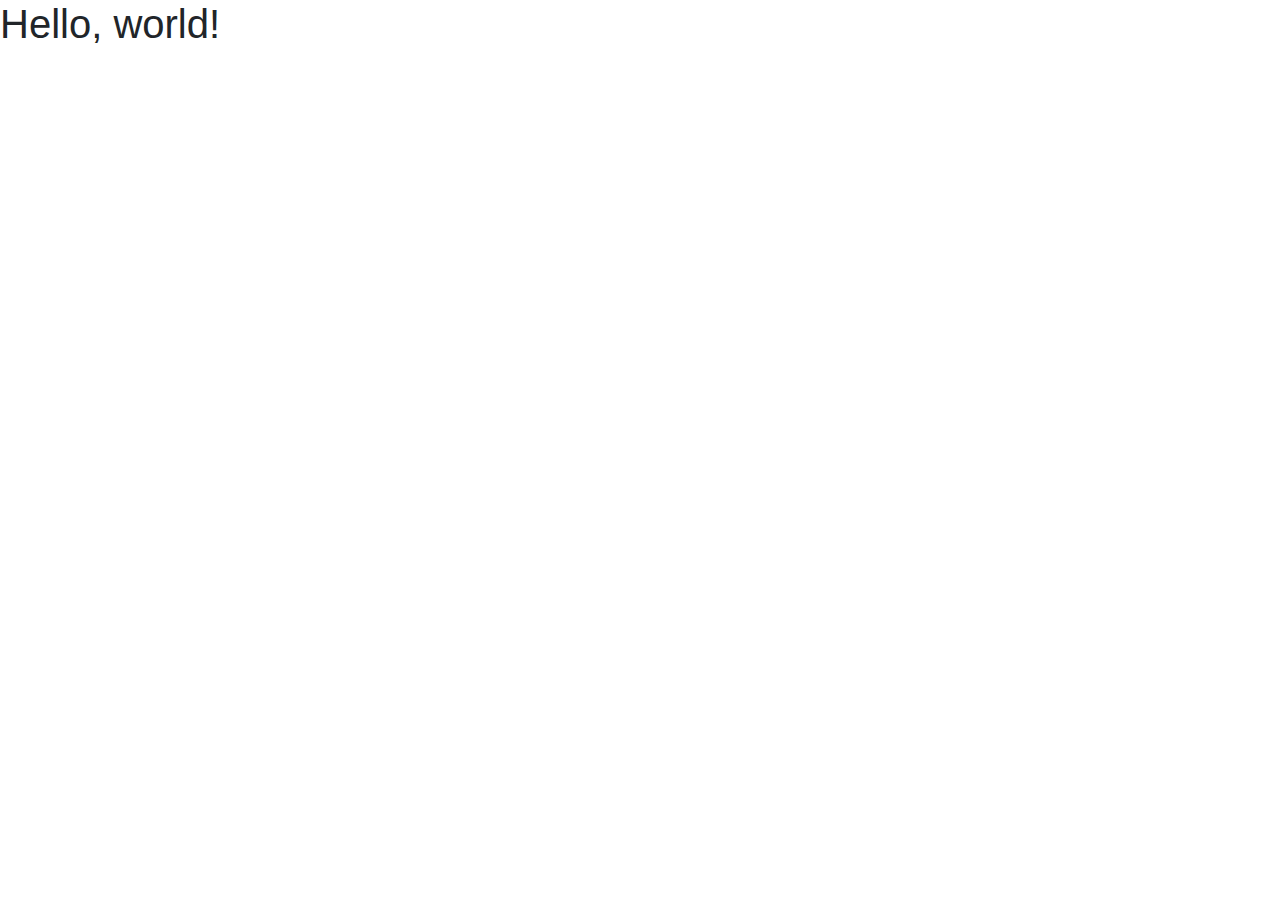
==== index.html @ 94b31a76 "Revert "#1 add carousel"" ====
<!doctype html>
<html lang="en">
  <head>
    <!-- Required meta tags -->
    <meta charset="utf-8">
    <meta name="viewport" content="width=device-width, initial-scale=1, shrink-to-fit=no">

    <!-- Bootstrap CSS -->
    <link rel="stylesheet" href="https://stackpath.bootstrapcdn.com/bootstrap/4.5.2/css/bootstrap.min.css" integrity="sha384-JcKb8q3iqJ61gNV9KGb8thSsNjpSL0n8PARn9HuZOnIxN0hoP+VmmDGMN5t9UJ0Z" crossorigin="anonymous">

    <title>Hello, world!</title>
  </head>
  <body>
    <h1>Hello, world!</h1>

    <!-- Optional JavaScript -->
    <!-- jQuery first, then Popper.js, then Bootstrap JS -->
    <script src="https://code.jquery.com/jquery-3.5.1.slim.min.js" integrity="sha384-DfXdz2htPH0lsSSs5nCTpuj/zy4C+OGpamoFVy38MVBnE+IbbVYUew+OrCXaRkfj" crossorigin="anonymous"></script>
    <script src="https://cdn.jsdelivr.net/npm/popper.js@1.16.1/dist/umd/popper.min.js" integrity="sha384-9/reFTGAW83EW2RDu2S0VKaIzap3H66lZH81PoYlFhbGU+6BZp6G7niu735Sk7lN" crossorigin="anonymous"></script>
    <script src="https://stackpath.bootstrapcdn.com/bootstrap/4.5.2/js/bootstrap.min.js" integrity="sha384-B4gt1jrGC7Jh4AgTPSdUtOBvfO8shuf57BaghqFfPlYxofvL8/KUEfYiJOMMV+rV" crossorigin="anonymous"></script>
  </body>
</html>
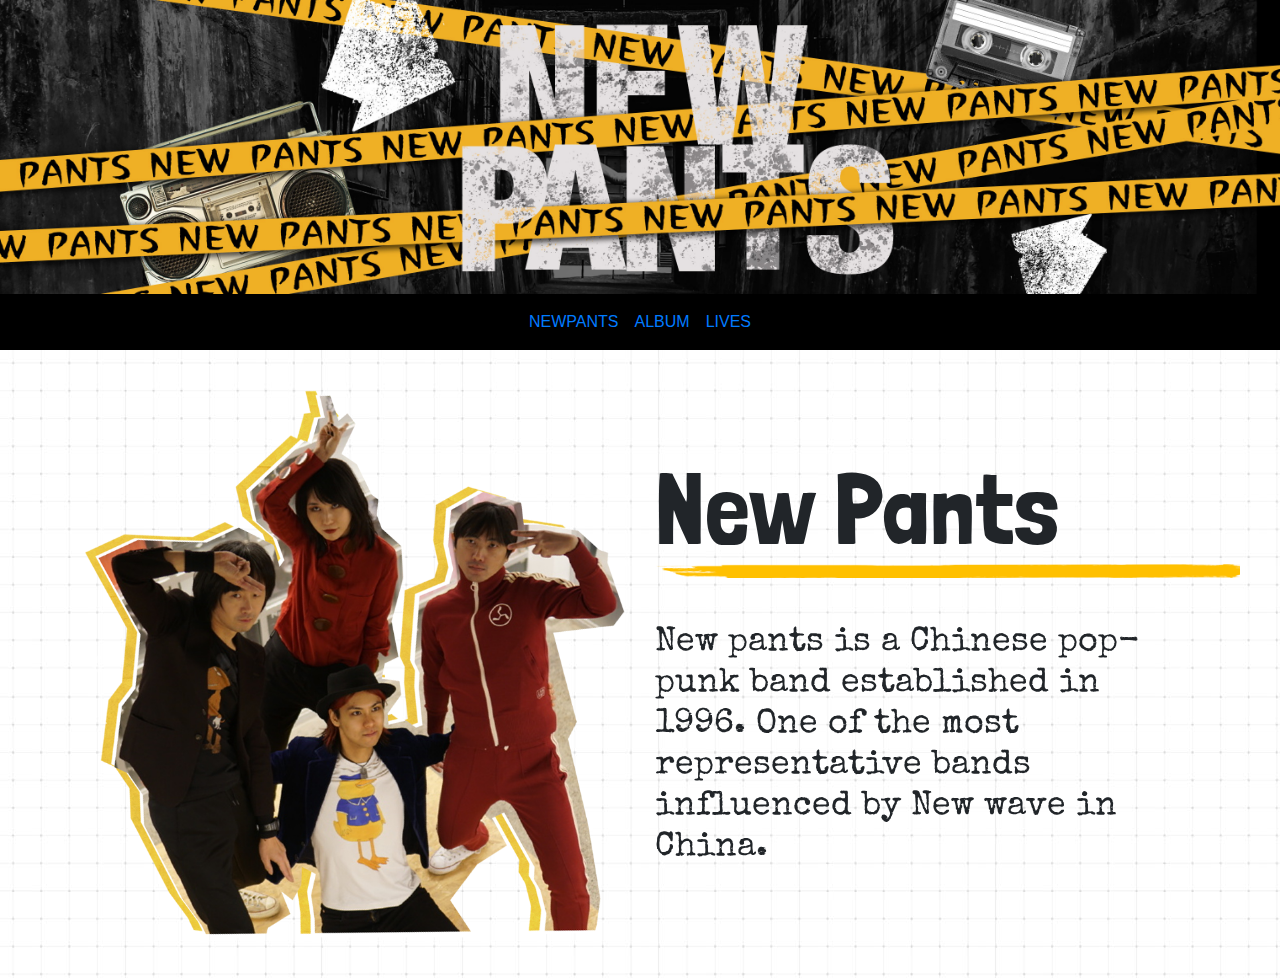
==== commit 7a47ede7: "Revert "Revert "#1 add carousel""" ====
--- a/index.html
+++ b/index.html
@@ -7,11 +7,143 @@
 
     <!-- Bootstrap CSS -->
     <link rel="stylesheet" href="https://stackpath.bootstrapcdn.com/bootstrap/4.5.2/css/bootstrap.min.css" integrity="sha384-JcKb8q3iqJ61gNV9KGb8thSsNjpSL0n8PARn9HuZOnIxN0hoP+VmmDGMN5t9UJ0Z" crossorigin="anonymous">
-
-    <title>Hello, world!</title>
+    <link rel="stylesheet" href="css/index.css">
+    <title>New Pants</title>
   </head>
   <body>
-    <h1>Hello, world!</h1>
+      
+    
+    <div class="banner">
+        <img src="images/banner.jpg" class="img-fluid" alt="Responsive image">
+      </div>
+      <nav class="navbar navbar-expand-lg navbar-custom">
+        <button class="navbar-toggler" type="button" data-toggle="collapse" data-target="#navbarsExample08" aria-controls="navbarsExample08" aria-expanded="false" aria-label="Toggle navigation">
+          <span class="navbar-toggler-icon"></span>
+        </button>
+        <div class="collapse navbar-collapse justify-content-md-center" id="navbarsExample08">
+          <ul class="navbar-nav">
+            
+            <li class="nav-item">
+              <a class="nav-link" href="#">NEWPANTS</a>
+            </li>
+            <li class="nav-item">
+              <a class="nav-link" href="#">ALBUM</a>
+            </li>
+            <li class="nav-item">
+              <a class="nav-link" href="#">LIVES</a>
+            </li> 
+          </ul>
+        </div>
+      </nav>
+
+      <!--------------------------- CAROUSEL -------------------------------------------------->
+      <div id="carouselExampleControls" class="carousel slide" data-ride="carousel">
+        <div class="carousel-inner">
+          <div class="carousel-item active">
+            <div class="container">
+              <div class="row align-items-center">
+                <div class="col-xl-6 col-12  car" >
+                  <img class="img-fluid" alt="Responsive image carimg" src="images/np.png" alt="np">
+                 </div>
+                 <div class="col-xl-6 col-12 carinfo">
+                     <div class="cartitle">New Pants</div> 
+                     <img class="cardiv" src="images/line.png">
+                     <div class="cardes">New pants is a Chinese pop-punk band established in 1996. One of the most representative bands influenced by New wave in China.</div>
+                 </div>
+              </div>
+            </div>
+          </div>
+          <div class="carousel-item">
+            <div class="container">
+              <div class="row align-items-center">
+                <div class="col-xl-6 col-12 order-xl-1 order-2 tag d-flex">
+                   
+                      <div class="taginfo  align-self-center">
+                     <div class="tagtitle">Vocal</div>
+                     <div class="tagname">Peng Lei</div>
+                    </div>
+                    
+                 </div>
+                 <div class="col-xl-6 col-12  order-xl-2 order-1 car" >
+                  <img class="img-fluid" alt="Responsive image carimg" src="images/penglei.png" alt="np">
+                 </div>
+                 
+              </div>
+            </div>
+          </div>
+          <div class="carousel-item">
+            <div class="container">
+              <div class="row align-items-center">
+                
+                 <div class="col-xl-6 col-12  order-1 car" >
+                  <img class="img-fluid" alt="Responsive image carimg" src="images/pangkuan.png" alt="np">
+                 </div>
+                 <div class="col-xl-6 col-12  order-2 tag d-flex">
+                  <div class="taginfo  align-self-center">
+                 <div class="tagtitle">KeyBoard</div>
+                 <div class="tagname">Pang Kuan</div>
+                </div>
+                </div>
+              </div>
+            </div>
+          </div>
+
+          <div class="carousel-item">
+            <div class="container">
+              <div class="row align-items-center">
+                <div class="col-xl-6 col-12 order-xl-1 order-2 tag d-flex">
+                   
+                      <div class="taginfo  align-self-center">
+                     <div class="tagtitle">Bass</div>
+                     <div class="tagname">Zhao Meng</div>
+                    </div>
+                    
+                 </div>
+                 <div class="col-xl-6 col-12  order-xl-2 order-1 car" >
+                  <img class="img-fluid" alt="Responsive image carimg" src="images/zhaomeng.png" alt="np">
+                 </div>
+                 
+              </div>
+            </div>
+          </div>
+
+          <div class="carousel-item">
+            <div class="container">
+              <div class="row align-items-center">
+                
+                 <div class="col-xl-6 col-12  order-1 car" >
+                  <img class="img-fluid" alt="Responsive image carimg" src="images/Hayo.png" alt="np">
+                 </div>
+                 <div class="col-xl-6 col-12  order-2 tag d-flex">
+                   
+                  <div class="taginfo  align-self-center">
+                 <div class="tagtitle">Drum</div>
+                 <div class="tagname">Hayato Kitō</div>
+                </div>
+                
+             </div>
+              </div>
+            </div>
+          </div>
+        </div>
+        
+        <a class="carousel-control-prev" href="#carouselExampleControls" role="button" data-slide="prev">
+          <span class="carousel-control-prev-icon" aria-hidden="true"></span>
+          <span class="sr-only">Previous</span>
+        </a>
+        <a class="carousel-control-next" href="#carouselExampleControls" role="button" data-slide="next">
+          <span class="carousel-control-next-icon" aria-hidden="true"></span>
+          <span class="sr-only">Next</span>
+        </a>
+      </div>
+      
+<!-- -------------- -->
+    
+      
+    
+
+      
+
 
     <!-- Optional JavaScript -->
     <!-- jQuery first, then Popper.js, then Bootstrap JS -->
--- a/css/index.css
+++ b/css/index.css
@@ -0,0 +1,52 @@
+@import url('https://fonts.googleapis.com/css2?family=Londrina+Solid:wght@900&family=Special+Elite&display=swap');
+.navbar-custom{
+    background-color: black;
+    
+}
+#carouselExampleControls{
+    background-image: url(../images/dotbg.jpg);
+    background-repeat: repeat;
+    padding: 40px;
+
+}
+.car{
+    max-width: 600px;
+    height: auto;
+}
+
+.cartitle{
+    font-family: 'Londrina Solid', cursive;
+    font-size: 100px;
+    line-height: 100px;
+}
+.cardiv{
+    max-width: 600px;
+    height: auto;
+}
+.cardes{
+   padding-top: 40px;
+    font-family: 'Special Elite', cursive;
+    font-size: 34px;
+    line-height: 41px;
+}
+
+.tag{
+    background-image: url(../images/tag1.png);
+    background-size: contain;
+    background-repeat: no-repeat;
+    height: 300px;
+    width: auto;
+    text-align: center;
+    font-size: 60px;
+    line-height: 60px;
+}
+.taginfo{
+    margin: 0 auto;
+}
+.tagtitle{
+    font-family: 'Londrina Solid', cursive;
+    }
+
+.tagname{
+        font-family: 'Special Elite', cursive;
+    }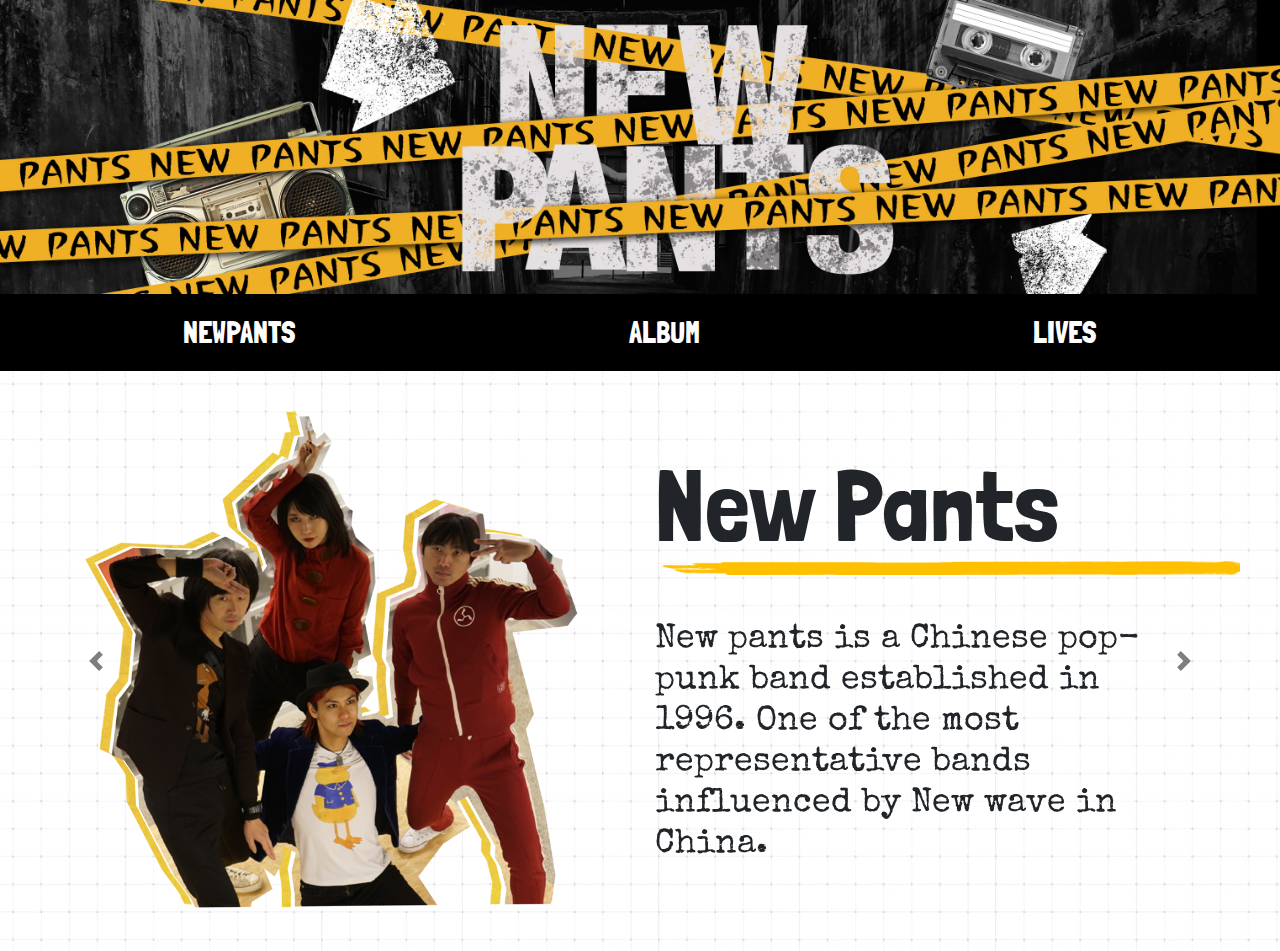
==== commit 0052c448: "#2 change the nav color" ====
--- a/index.html
+++ b/index.html
@@ -16,15 +16,15 @@
     <div class="banner">
         <img src="images/banner.jpg" class="img-fluid" alt="Responsive image">
       </div>
-      <nav class="navbar navbar-expand-lg navbar-custom">
+      <nav class="navbar navbar-expand navbar-custom">
         <button class="navbar-toggler" type="button" data-toggle="collapse" data-target="#navbarsExample08" aria-controls="navbarsExample08" aria-expanded="false" aria-label="Toggle navigation">
           <span class="navbar-toggler-icon"></span>
         </button>
-        <div class="collapse navbar-collapse justify-content-md-center" id="navbarsExample08">
-          <ul class="navbar-nav">
+        <div class="collapse navbar-collapse  justify-content-md-center" id="navbarsExample08">
+          <ul class="navbar-nav nav-fill w-100">
             
             <li class="nav-item">
-              <a class="nav-link" href="#">NEWPANTS</a>
+              <a class="nav-link" href="#carouselExampleControls">NEWPANTS</a>
             </li>
             <li class="nav-item">
               <a class="nav-link" href="#">ALBUM</a>
@@ -43,7 +43,7 @@
             <div class="container">
               <div class="row align-items-center">
                 <div class="col-xl-6 col-12  car" >
-                  <img class="img-fluid" alt="Responsive image carimg" src="images/np.png" alt="np">
+                  <img class="img-fluid carimg" alt="Responsive image" src="images/np.png" alt="np">
                  </div>
                  <div class="col-xl-6 col-12 carinfo">
                      <div class="cartitle">New Pants</div> 
@@ -65,7 +65,7 @@
                     
                  </div>
                  <div class="col-xl-6 col-12  order-xl-2 order-1 car" >
-                  <img class="img-fluid" alt="Responsive image carimg" src="images/penglei.png" alt="np">
+                  <img class="img-fluid carimg" alt="Responsive image" src="images/penglei.png" alt="np">
                  </div>
                  
               </div>
@@ -76,7 +76,7 @@
               <div class="row align-items-center">
                 
                  <div class="col-xl-6 col-12  order-1 car" >
-                  <img class="img-fluid" alt="Responsive image carimg" src="images/pangkuan.png" alt="np">
+                  <img class="img-fluid carimg" alt="Responsive image" src="images/pangkuan.png" alt="np">
                  </div>
                  <div class="col-xl-6 col-12  order-2 tag d-flex">
                   <div class="taginfo  align-self-center">
@@ -100,7 +100,7 @@
                     
                  </div>
                  <div class="col-xl-6 col-12  order-xl-2 order-1 car" >
-                  <img class="img-fluid" alt="Responsive image carimg" src="images/zhaomeng.png" alt="np">
+                  <img class="img-fluid carimg" alt="Responsive image" src="images/zhaomeng.png" alt="np">
                  </div>
                  
               </div>
@@ -112,7 +112,7 @@
               <div class="row align-items-center">
                 
                  <div class="col-xl-6 col-12  order-1 car" >
-                  <img class="img-fluid" alt="Responsive image carimg" src="images/Hayo.png" alt="np">
+                  <img class="img-fluid  carimg" alt="Responsive image" src="images/Hayo.png" alt="np">
                  </div>
                  <div class="col-xl-6 col-12  order-2 tag d-flex">
                    
@@ -137,10 +137,9 @@
         </a>
       </div>
       
-<!-- -------------- -->
+<!-- -------Kwick------- -->
     
       
-    
 
       
 
--- a/css/index.css
+++ b/css/index.css
@@ -3,6 +3,19 @@
     background-color: black;
     
 }
+.nav-link {
+    color: white;
+    font-family: 'Londrina Solid', cursive;
+    font-size: 30px;
+}
+
+ .nav-item.active .nav-link,
+.nav-item .nav-link:active,
+.nav-item .nav-link:focus,
+ .nav-item:hover .nav-link {
+    color: #f5d43a;
+}
+
 #carouselExampleControls{
     background-image: url(../images/dotbg.jpg);
     background-repeat: repeat;
@@ -22,6 +35,11 @@
 .cardiv{
     max-width: 600px;
     height: auto;
+}
+
+.carimg{
+    max-height: 500px;
+    width: auto;
 }
 .cardes{
    padding-top: 40px;
@@ -49,4 +67,9 @@
 
 .tagname{
         font-family: 'Special Elite', cursive;
-    }+    }
+
+.carousel-control-next,
+.carousel-control-prev {
+    filter: invert(100%);
+}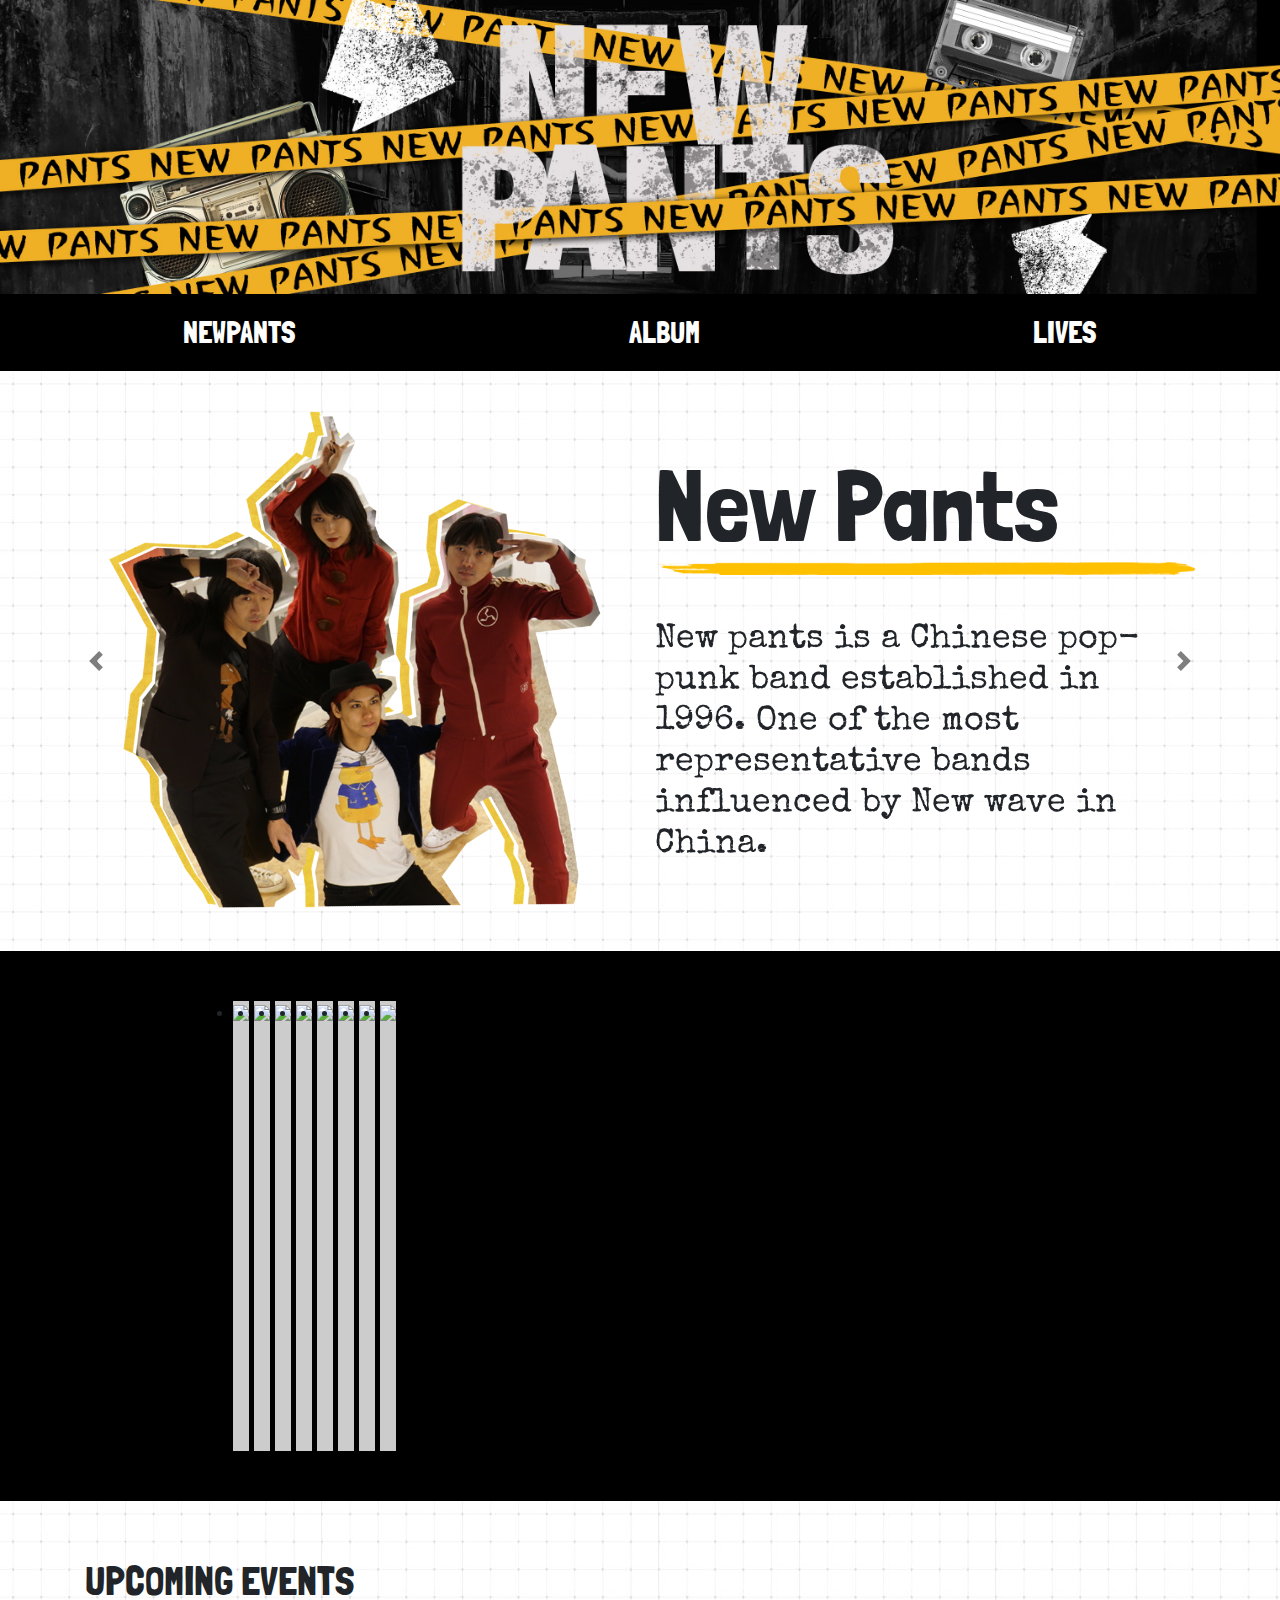
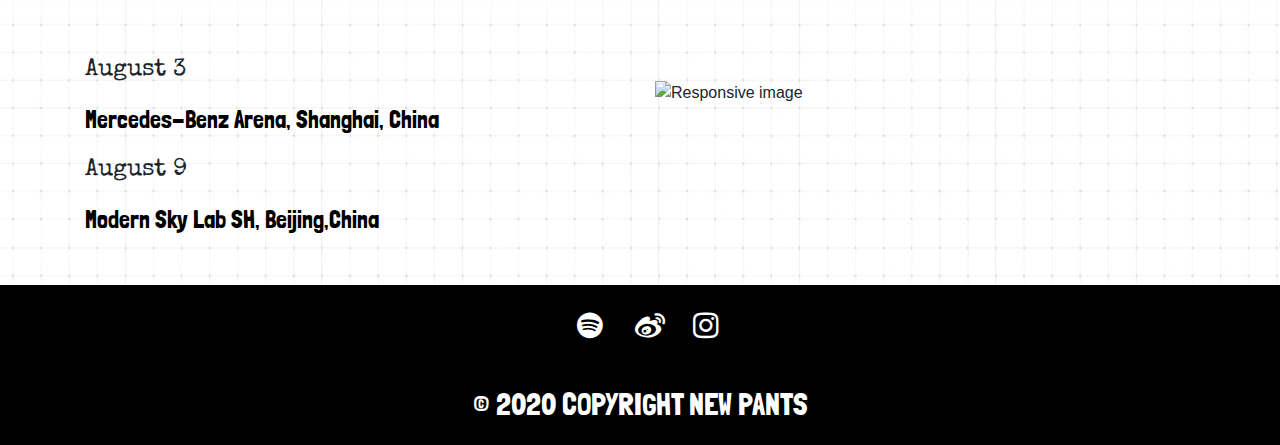
==== commit b3980945: "#4 refine the tag of band mamber" ====
--- a/index.html
+++ b/index.html
@@ -7,8 +7,14 @@
 
     <!-- Bootstrap CSS -->
     <link rel="stylesheet" href="https://stackpath.bootstrapcdn.com/bootstrap/4.5.2/css/bootstrap.min.css" integrity="sha384-JcKb8q3iqJ61gNV9KGb8thSsNjpSL0n8PARn9HuZOnIxN0hoP+VmmDGMN5t9UJ0Z" crossorigin="anonymous">
+   
+    
+    <link rel="stylesheet" href="https://cdnjs.cloudflare.com/ajax/libs/font-awesome/4.7.0/css/font-awesome.min.css">
+    <link rel='stylesheet' type='text/css' href='css/jquery.kwicks.min.css' />
     <link rel="stylesheet" href="css/index.css">
+       
     <title>New Pants</title>
+
   </head>
   <body>
       
@@ -16,7 +22,7 @@
     <div class="banner">
         <img src="images/banner.jpg" class="img-fluid" alt="Responsive image">
       </div>
-      <nav class="navbar navbar-expand navbar-custom">
+      <nav class="navbar navbar-expand navbar-custom container-fluid">
         <button class="navbar-toggler" type="button" data-toggle="collapse" data-target="#navbarsExample08" aria-controls="navbarsExample08" aria-expanded="false" aria-label="Toggle navigation">
           <span class="navbar-toggler-icon"></span>
         </button>
@@ -27,10 +33,10 @@
               <a class="nav-link" href="#carouselExampleControls">NEWPANTS</a>
             </li>
             <li class="nav-item">
-              <a class="nav-link" href="#">ALBUM</a>
+              <a class="nav-link" href="#album">ALBUM</a>
             </li>
             <li class="nav-item">
-              <a class="nav-link" href="#">LIVES</a>
+              <a class="nav-link" href="#events">LIVES</a>
             </li> 
           </ul>
         </div>
@@ -42,12 +48,12 @@
           <div class="carousel-item active">
             <div class="container">
               <div class="row align-items-center">
-                <div class="col-xl-6 col-12  car" >
-                  <img class="img-fluid carimg" alt="Responsive image" src="images/np.png" alt="np">
+                <div class="col-xl-6 col-12  car text-center" >
+                  <img class="img-fluid carimg" alt="Responsive image" src="images/np.png" >
                  </div>
                  <div class="col-xl-6 col-12 carinfo">
                      <div class="cartitle">New Pants</div> 
-                     <img class="cardiv" src="images/line.png">
+                     <img class="img-fluid" alt="Responsive image" src="images/line.png">
                      <div class="cardes">New pants is a Chinese pop-punk band established in 1996. One of the most representative bands influenced by New wave in China.</div>
                  </div>
               </div>
@@ -56,7 +62,7 @@
           <div class="carousel-item">
             <div class="container">
               <div class="row align-items-center">
-                <div class="col-xl-6 col-12 order-xl-1 order-2 tag d-flex">
+                <div class="col-xl-6 col-lg-6 col-12 order-xl-1 order-2 tag d-flex">
                    
                       <div class="taginfo  align-self-center">
                      <div class="tagtitle">Vocal</div>
@@ -64,8 +70,8 @@
                     </div>
                     
                  </div>
-                 <div class="col-xl-6 col-12  order-xl-2 order-1 car" >
-                  <img class="img-fluid carimg" alt="Responsive image" src="images/penglei.png" alt="np">
+                 <div class="col-xl-6 col-lg-6 col-12  order-xl-2 order-1 car text-center" >
+                  <img class="img-fluid carimg " alt="Responsive image" src="images/penglei.png" >
                  </div>
                  
               </div>
@@ -75,10 +81,10 @@
             <div class="container">
               <div class="row align-items-center">
                 
-                 <div class="col-xl-6 col-12  order-1 car" >
-                  <img class="img-fluid carimg" alt="Responsive image" src="images/pangkuan.png" alt="np">
-                 </div>
-                 <div class="col-xl-6 col-12  order-2 tag d-flex">
+                 <div class="col-xl-6 col-lg-6 col-12  order-1 car text-center" >
+                  <img class="img-fluid carimg" alt="Responsive image" src="images/pangkuan.png" >
+                 </div>
+                 <div class="col-xl-6 col-lg-6 col-12  order-2 tag d-flex">
                   <div class="taginfo  align-self-center">
                  <div class="tagtitle">KeyBoard</div>
                  <div class="tagname">Pang Kuan</div>
@@ -91,7 +97,7 @@
           <div class="carousel-item">
             <div class="container">
               <div class="row align-items-center">
-                <div class="col-xl-6 col-12 order-xl-1 order-2 tag d-flex">
+                <div class="col-xl-6 col-lg-6 col-12 order-xl-1 order-2 tag d-flex">
                    
                       <div class="taginfo  align-self-center">
                      <div class="tagtitle">Bass</div>
@@ -99,8 +105,8 @@
                     </div>
                     
                  </div>
-                 <div class="col-xl-6 col-12  order-xl-2 order-1 car" >
-                  <img class="img-fluid carimg" alt="Responsive image" src="images/zhaomeng.png" alt="np">
+                 <div class="col-xl-6 col-lg-6 col-12  order-xl-2 order-1 car text-center" >
+                  <img class="img-fluid carimg" alt="Responsive image" src="images/zhaomeng.png" >
                  </div>
                  
               </div>
@@ -111,10 +117,10 @@
             <div class="container">
               <div class="row align-items-center">
                 
-                 <div class="col-xl-6 col-12  order-1 car" >
-                  <img class="img-fluid  carimg" alt="Responsive image" src="images/Hayo.png" alt="np">
-                 </div>
-                 <div class="col-xl-6 col-12  order-2 tag d-flex">
+                 <div class="col-xl-6 col-lg-6 col-12  order-1 car text-center" >
+                  <img class="img-fluid  carimg" alt="Responsive image" src="images/Hayo.png" >
+                 </div>
+                 <div class="col-xl-6 col-lg-6 col-12  order-2 tag d-flex">
                    
                   <div class="taginfo  align-self-center">
                  <div class="tagtitle">Drum</div>
@@ -138,10 +144,89 @@
       </div>
       
 <!-- -------Kwick------- -->
-    
-      
-
-      
+ <div id="album" class="container-fluid album "> 
+  
+  <div class="d-none  d-xl-block d-lg-block">
+  <ul class='kwicks kwicks-horizontal'>
+  <li class='kwicks-selected'><img src="images/newpants.jpg"></li>
+  <li><img src="images/discogirl.jpg"></li>
+  <li><img src="images/robot.jpg"></li>
+  <li><img src="images/tiger.jpg"></li>
+  <li><img src="images/monsterlove.jpg"></li>
+  <li><img src="images/goeast.jpg"></li>
+  <li><img src="images/sexdrugs.jpg"></li>
+  <li><img src="images/life.jpg"></li>
+  </ul>  
+  </div>
+
+  <div class="d-sm-block d-xs-block d-md-block d-lg-none d-xl-none">
+    <div class="row">
+      <div class="col-6 "><img src="images/newpants.jpg" class="img-fluid" alt="Responsive image"></div>
+      <div class="col-6 "><img src="images/discogirl.jpg" class="img-fluid" alt="Responsive image"></div>
+      <div class="col-6 "><img src="images/robot.jpg" class="img-fluid" alt="Responsive image"></div>
+      <div class="col-6 "><img src="images/tiger.jpg" class="img-fluid" alt="Responsive image"></div>
+      <div class="col-6 "><img src="images/monsterlove.jpg" class="img-fluid" alt="Responsive image"></div>
+      <div class="col-6 "><img src="images/goeast.jpg" class="img-fluid" alt="Responsive image"></div>
+      <div class="col-6 "><img src="images/sexdrugs.jpg" class="img-fluid" alt="Responsive image"></div>
+      <div class="col-6 "><img src="images/life.jpg" class="img-fluid" alt="Responsive image"></div>
+    </div>
+  </div>
+
+</div>
+
+
+
+
+<!------------ LIVES ------------>
+
+<div id="events" class="container-fluid events">
+  <div class="container">
+  <div class="row align-items-center">
+    <div class="col-xl-6 col-lg-6 col-md-6 col-12">
+       
+          <div class="event">Upcoming events</div>
+          <br><div class="e-date">August 3</div>
+          <a href="https://www.showstart.com/event/99817" class="e-address">Mercedes-Benz Arena, Shanghai, China</a>
+          <br><div class="e-date">August 9</div>
+          <a href="https://www.showstart.com/event/99817" class="e-address">Modern Sky Lab SH, Beijing,China</a>
+          
+        
+     </div>
+     
+     <div class="col-xl-6 col-lg-6 col-md-6 col-12 " >
+      <div class="d-none  d-xl-block d-lg-block">
+      <img src="images/rock.png" class="img-fluid " alt="Responsive image" >
+     </div>
+    </div>
+  </div>
+</div>
+</div>
+
+
+
+<!-- Footer -->
+<footer class="page-footer font-small text-center ">
+
+  <!-- Footer Elements -->
+  <div class="container ">
+  <!-- Footer Elements -->
+  <a href="https://open.spotify.com/artist/3asy14alGCZBDd3Y6pbBbp?si=o69By2PKSIeQbe1dzXVkBg" class="fa fa-spotify"></a>
+  <a href="https://weibo.com/newpants1996?topnav=1&wvr=6&topsug=1" class="fa fa-weibo"></a>
+  <a href="https://www.instagram.com/hayato1101/" class="fa fa-instagram"></a>
+</div>
+  <!-- Copyright -->
+  <div class="footer-copyright ">© 2020 Copyright New Pants</a>
+  </div>
+  <!-- Copyright -->
+
+</footer>
+<!-- Footer -->
+
+
+
+
+
+
 
 
     <!-- Optional JavaScript -->
@@ -149,5 +234,18 @@
     <script src="https://code.jquery.com/jquery-3.5.1.slim.min.js" integrity="sha384-DfXdz2htPH0lsSSs5nCTpuj/zy4C+OGpamoFVy38MVBnE+IbbVYUew+OrCXaRkfj" crossorigin="anonymous"></script>
     <script src="https://cdn.jsdelivr.net/npm/popper.js@1.16.1/dist/umd/popper.min.js" integrity="sha384-9/reFTGAW83EW2RDu2S0VKaIzap3H66lZH81PoYlFhbGU+6BZp6G7niu735Sk7lN" crossorigin="anonymous"></script>
     <script src="https://stackpath.bootstrapcdn.com/bootstrap/4.5.2/js/bootstrap.min.js" integrity="sha384-B4gt1jrGC7Jh4AgTPSdUtOBvfO8shuf57BaghqFfPlYxofvL8/KUEfYiJOMMV+rV" crossorigin="anonymous"></script>
+
+    <script src="https://ajax.googleapis.com/ajax/libs/jquery/2.2.4/jquery.min.js"></script>
+    <script src="js/jquery.kwicks.min.js"></script>
+
+        <script type='text/javascript'>
+            $(function() {
+                $('.kwicks').kwicks({
+                    minSize: 60,
+                    behavior: 'slideshow'
+                });
+            });
+        </script>
+    
   </body>
 </html>--- a/css/index.css
+++ b/css/index.css
@@ -12,11 +12,16 @@
  .nav-item.active .nav-link,
 .nav-item .nav-link:active,
 .nav-item .nav-link:focus,
- .nav-item:hover .nav-link {
+ .nav-item:hover .nav-link ,
+ .fa:hover,
+ .e-address:hover{
     color: #f5d43a;
-}
-
-#carouselExampleControls{
+    text-decoration: none;
+}
+
+
+
+#carouselExampleControls, .events{
     background-image: url(../images/dotbg.jpg);
     background-repeat: repeat;
     padding: 40px;
@@ -32,10 +37,7 @@
     font-size: 100px;
     line-height: 100px;
 }
-.cardiv{
-    max-width: 600px;
-    height: auto;
-}
+
 
 .carimg{
     max-height: 500px;
@@ -52,6 +54,7 @@
     background-image: url(../images/tag1.png);
     background-size: contain;
     background-repeat: no-repeat;
+    background-position: center;
     height: 300px;
     width: auto;
     text-align: center;
@@ -60,16 +63,150 @@
 }
 .taginfo{
     margin: 0 auto;
+    max-height: 300px;
 }
 .tagtitle{
     font-family: 'Londrina Solid', cursive;
     }
 
 .tagname{
-        font-family: 'Special Elite', cursive;
+    font-family: 'Special Elite', cursive;
     }
 
 .carousel-control-next,
 .carousel-control-prev {
     filter: invert(100%);
-}+}
+
+/*********** kwicks ************/
+
+.album{
+    background-color: #000000;
+    padding: 50px;
+}
+.kwicks {
+    width: 905px;
+    height: 450px;
+    margin: 0 auto;
+}
+.kwicks > li {
+    height: 450px;
+    background-color: #ccc;
+    /* overridden by kwicks but good for when JavaScript is disabled */
+    margin-left: 5px;
+    float: left;
+}
+
+
+/*********** events ************/
+.event{
+    font-family: 'Londrina Solid', cursive;
+    font-size: 40px;
+    line-height: 80px;
+    text-transform: uppercase;
+}
+
+.e-date{
+    font-family: 'Special Elite', cursive;
+    font-size: 24px;
+    line-height: 50px;
+    }
+
+.e-address{
+    font-family: 'Londrina Solid', cursive;
+    font-size: 24px;
+    line-height: 50px;
+    color: black;
+    }
+
+footer{
+    background-color: black;
+}
+    .fa {
+        padding: 20px;
+        font-size: 30px;
+        width: 50px;
+        color: white;
+        text-align: center;
+        text-decoration: none;
+        margin: 5px 2px;
+      }
+
+
+  .footer-copyright{
+      color: white;
+      font-family: 'Londrina Solid', cursive;
+    font-size: 30px;
+    line-height: 80px;
+    text-transform: uppercase;
+  }
+
+
+
+
+
+
+
+/* // Small devices (landscape phones, less than 768px) */
+@media (max-width: 767.98px) { 
+    .nav-link {
+        font-size: 20px;
+    }
+
+    #carouselExampleControls, .events{
+     
+        padding: 10px;
+    
+    }
+    .tag{
+        font-size: 40px;
+        line-height: 40px;
+        height: 150px;
+    }
+    .carinfo{
+        margin: 20px 0;
+        text-align: center;
+    }
+    .cartitle{
+        font-size: 50px;
+        line-height: 50px;
+    }
+
+    .cardes{
+        font-size: 30px;
+        line-height: 30px;
+    }
+    .carimg{
+        margin: 0 auto;
+    }
+
+    .fa{
+        font-size: 20px;
+    }
+    .footer-copyright{
+        font-size: 20px;
+        line-height: 40px;
+    }
+ }
+
+ /* // Extra small devices (portrait phones, less than 576px) */
+@media (max-width: 575.98px) { 
+    .tag{
+        font-size: 35px;
+        line-height: 35px;
+    }
+    .cartitle{
+        font-size: 30px;
+        line-height: 30px;
+        margin: 0 auto;
+    }
+
+    .cardes{
+        font-size: 20px;
+        line-height: 20px;
+    }
+    .carimg{
+        max-height: 250px;
+        width: auto;
+    }
+ }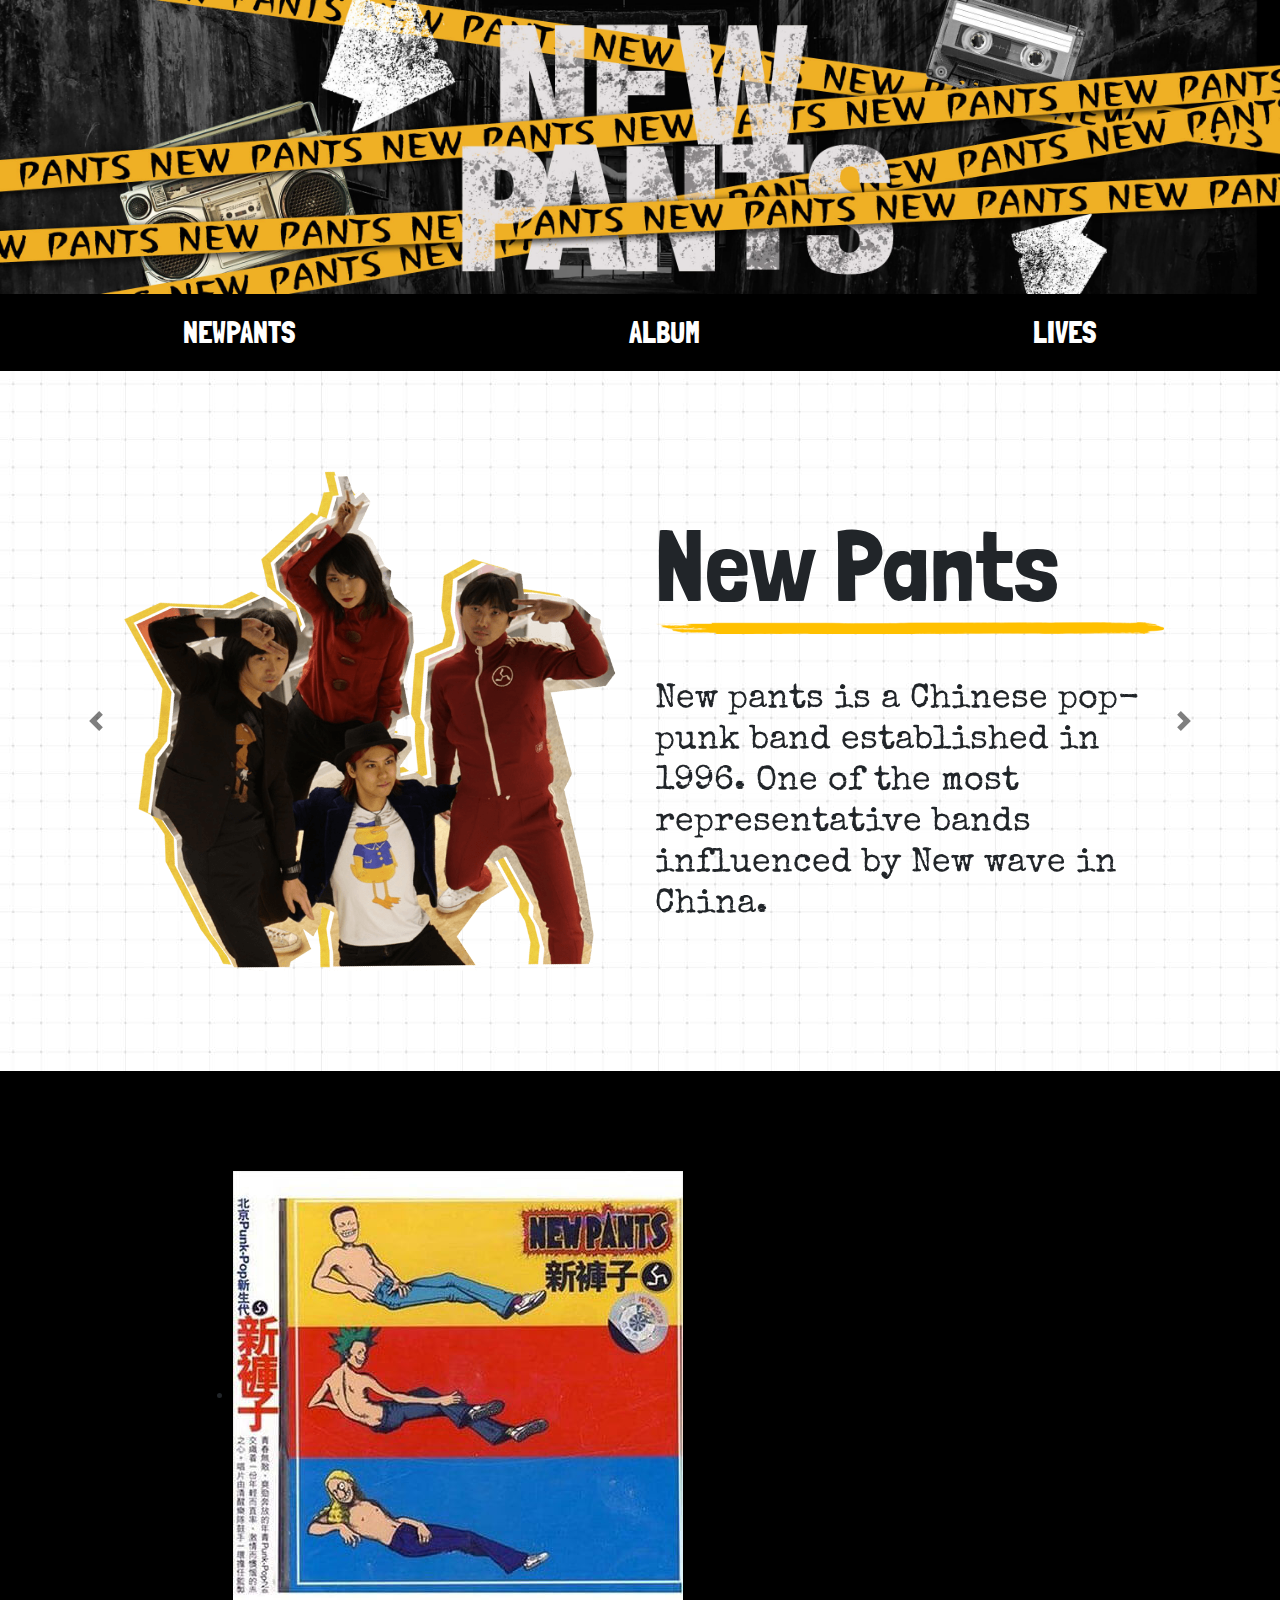
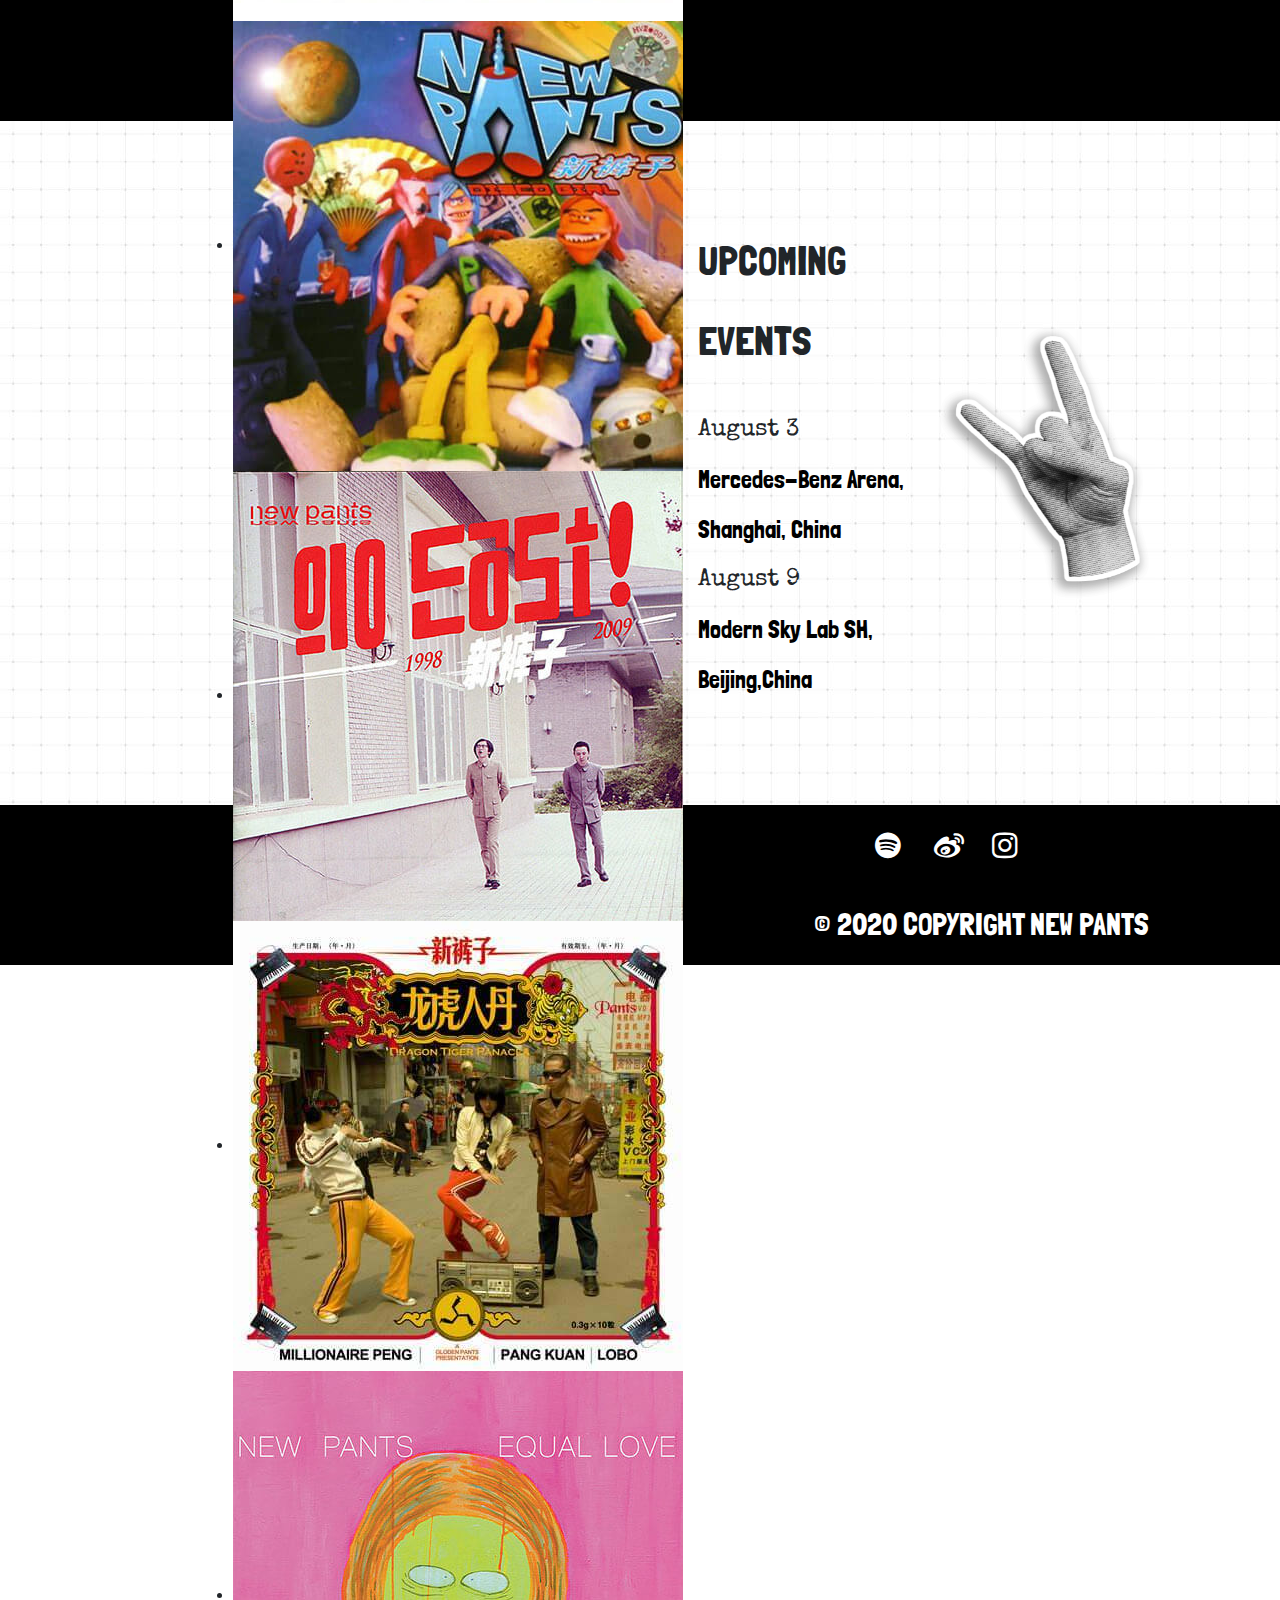
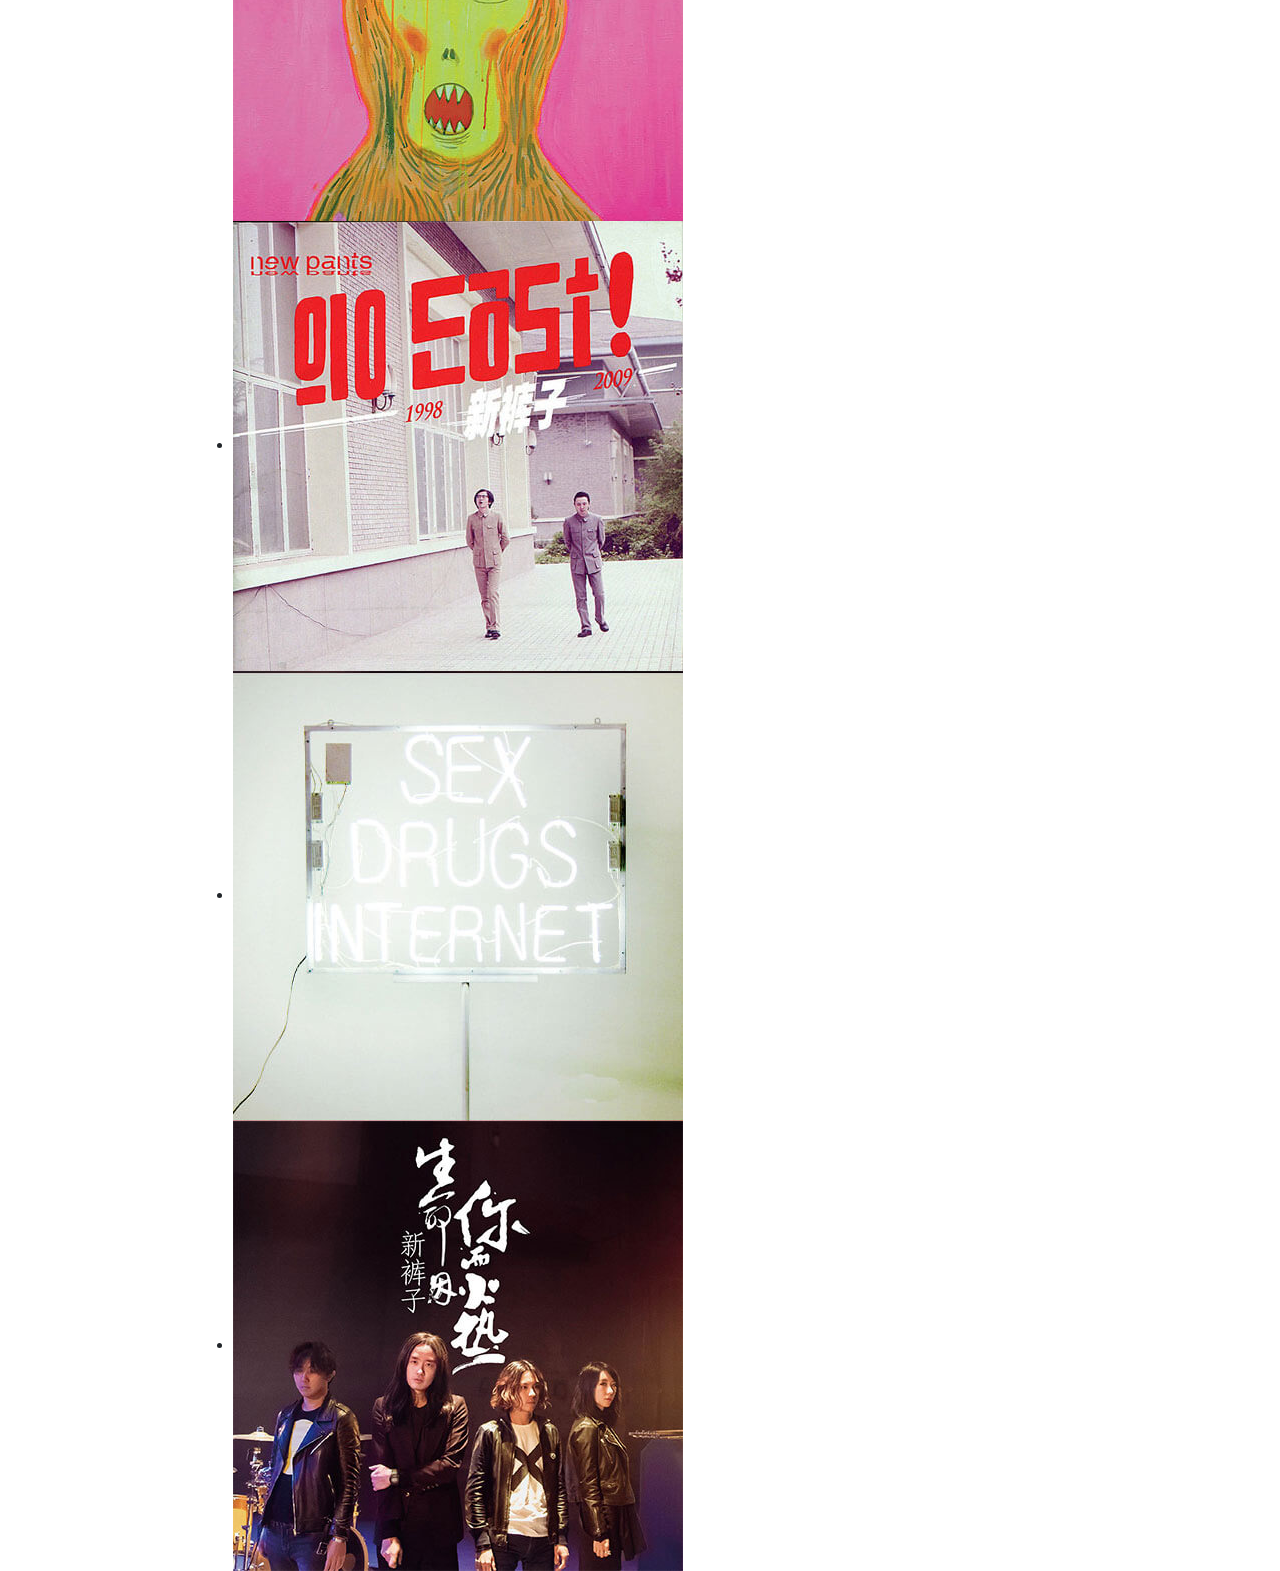
==== commit 82d3cab9: "#7 link to new tab" ====
--- a/index.html
+++ b/index.html
@@ -186,9 +186,9 @@
        
           <div class="event">Upcoming events</div>
           <br><div class="e-date">August 3</div>
-          <a href="https://www.showstart.com/event/99817" class="e-address">Mercedes-Benz Arena, Shanghai, China</a>
+          <a target="_blank" href="https://www.showstart.com/event/99817" class="e-address">Mercedes-Benz Arena, Shanghai, China</a>
           <br><div class="e-date">August 9</div>
-          <a href="https://www.showstart.com/event/99817" class="e-address">Modern Sky Lab SH, Beijing,China</a>
+          <a target="_blank" href="https://www.showstart.com/event/99817" class="e-address">Modern Sky Lab SH, Beijing,China</a>
           
         
      </div>
@@ -210,9 +210,9 @@
   <!-- Footer Elements -->
   <div class="container ">
   <!-- Footer Elements -->
-  <a href="https://open.spotify.com/artist/3asy14alGCZBDd3Y6pbBbp?si=o69By2PKSIeQbe1dzXVkBg" class="fa fa-spotify"></a>
-  <a href="https://weibo.com/newpants1996?topnav=1&wvr=6&topsug=1" class="fa fa-weibo"></a>
-  <a href="https://www.instagram.com/hayato1101/" class="fa fa-instagram"></a>
+  <a target="_blank" href="https://open.spotify.com/artist/3asy14alGCZBDd3Y6pbBbp?si=o69By2PKSIeQbe1dzXVkBg" class="fa fa-spotify"></a>
+  <a target="_blank" href="https://weibo.com/newpants1996?topnav=1&wvr=6&topsug=1" class="fa fa-weibo"></a>
+  <a target="_blank" href="https://www.instagram.com/hayato1101/" class="fa fa-instagram"></a>
 </div>
   <!-- Copyright -->
   <div class="footer-copyright ">© 2020 Copyright New Pants</a>
--- a/css/index.css
+++ b/css/index.css
@@ -24,7 +24,7 @@
 #carouselExampleControls, .events{
     background-image: url(../images/dotbg.jpg);
     background-repeat: repeat;
-    padding: 40px;
+    padding: 100px;
 
 }
 .car{
@@ -82,7 +82,7 @@
 
 .album{
     background-color: #000000;
-    padding: 50px;
+    padding: 100px;
 }
 .kwicks {
     width: 905px;
@@ -179,7 +179,9 @@
     .carimg{
         margin: 0 auto;
     }
-
+    .album{
+        padding: 30px;
+    }
     .fa{
         font-size: 20px;
     }
